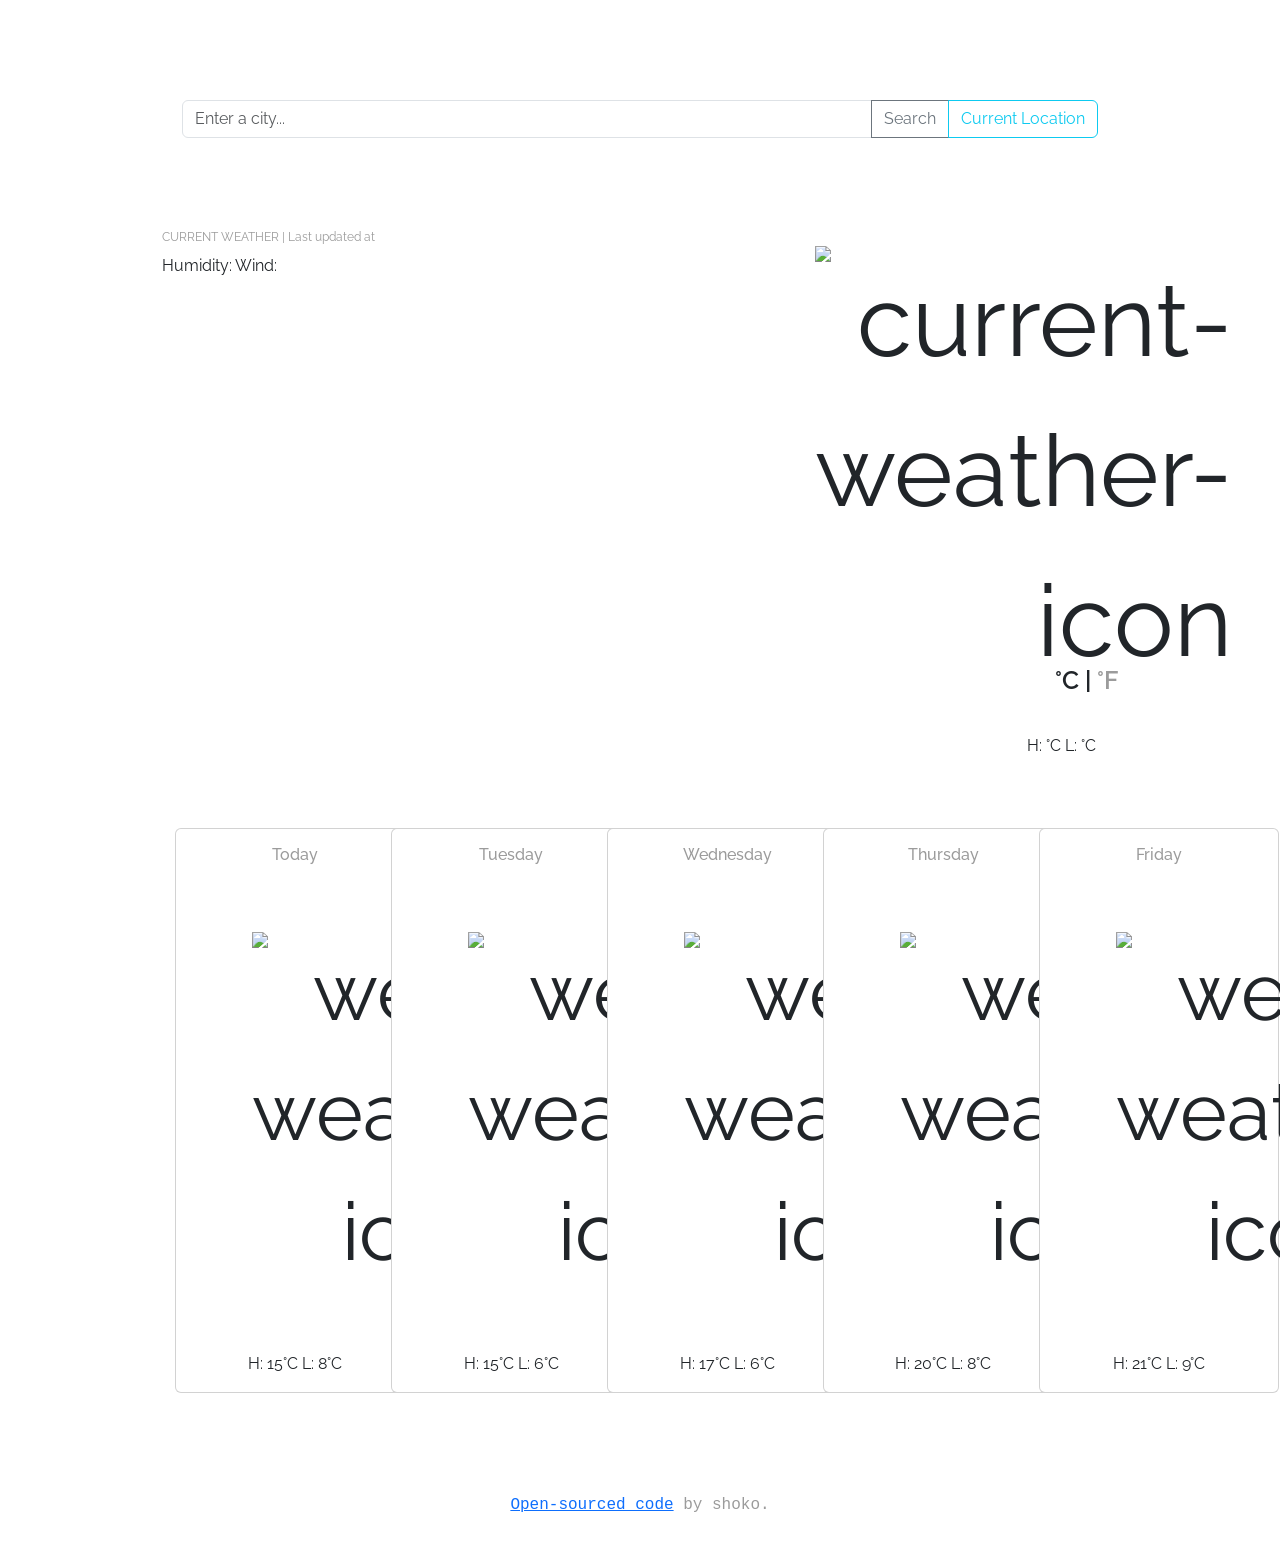
==== index.html @ 6d76c92c "Added humidity and wind speed data" ====
<!DOCTYPE html>
<html lang="en">
  <head>
    <meta charset="UTF-8" />
    <meta http-equiv="X-UA-Compatible" content="IE=edge" />
    <meta name="viewport" content="width=device-width, initial-scale=1.0" />
    <title>Document</title>
    <!--google font-->
    <link rel="preconnect" href="https://fonts.googleapis.com" />
    <link rel="preconnect" href="https://fonts.gstatic.com" crossorigin />
    <link
      href="https://fonts.googleapis.com/css2?family=Lobster&family=Raleway:ital,wght@0,100;0,200;0,300;0,400;0,500;0,600;0,700;0,800;0,900;1,100;1,200;1,300;1,400;1,500;1,600;1,700;1,800;1,900&display=swap"
      rel="stylesheet"
    />
    <!--fontawesome-->
    <script src="https://kit.fontawesome.com/d6dae81a3c.js" crossorigin="anonymous"></script>
    <!--bootstrap-->
    <link
      href="https://cdn.jsdelivr.net/npm/bootstrap@5.2.0-beta1/dist/css/bootstrap.min.css"
      rel="stylesheet"
      integrity="sha384-0evHe/X+R7YkIZDRvuzKMRqM+OrBnVFBL6DOitfPri4tjfHxaWutUpFmBp4vmVor"
      crossorigin="anonymous"
    />
    <!--axios-->
    <script src="https://unpkg.com/axios/dist/axios.min.js"></script>
    <!--css-->
    <link rel="stylesheet" href="src/styles.css" />
  </head>

  <body>
    <div class="container">
<form id="search-city-form" id="search-city-form">
<div class="input-group mb-5 search">
  <input type="text" class="form-control" placeholder="Enter a city..." aria-label="Recipient's username" aria-describedby="button-addon2" id="city-input">
  <button class="btn btn-outline-secondary" type="submit" id="button-addon2">Search</button>
  <br /><button type="button" class="btn btn-outline-info" id="current-location-button">Current Location</button>
</div>
</form>

<section class="current-weather">
<div class="mini-header">
        CURRENT WEATHER | Last updated at 
    <span class="time" id="current-time"></span>
</div>
      <div class="row">
        <div class="col-8">
          <h1 id="city-name"></h1>
          <h4 id="current-day"></h4>
          <h5 class="weather-description" id="weather-description"></h5>
         <span class="humidity-wind"> Humidity: <span class="humidity" id="humidity"></span>   Wind: <span class="wind-speed" id="wind-speed"></span></span>
        </div>

        <div class="col-4 current-temp-right">
         <img src="http://openweathermap.org/img/wn/10d@2x.png" alt="current-weather-icon" class="current-weather-icon" id="weather-icon">
        <span class="current-temperature" id="current-temperature"></span> <span class="current-temperature-celsius"> °C | </span><span class="current-temperature-fahrenheit"> °F </span>
        <div class="current-high-low">
          H: <span class="current-highest-temp" id="current-highest-temp"></span>°C 
          L: <span class="current-lowest-temp" id="current-lowest-temp"></span>°C
        </div>
      </div>
</section>
<section class="rest-of-the-week">
<div class="row">
  <div class="col-sm-1 h-100 mx-auto">
    <div class="card text-center" style="width: 15rem;">
      <div class="card-body">
        <h6 class="card-title">Today</h6>
        <img src="http://openweathermap.org/img/wn/10d@2x.png" alt="week-weather-icon" class="week-weather-icon" id="weather-icon">
        <div class="weekHighLow">
          H: <span class="week-highest-temp">15</span>°C 
          L: <span class="week-lowest-temp">8</span>°C
        </div>
      </div>
    </div>
  </div>
  
  <div class="col-sm-1 h-100 mx-auto">
    <div class="card text-center" style="width: 15rem;">
      <div class="card-body">
        <h6 class="card-title">Tuesday</h6>
        <img src="http://openweathermap.org/img/wn/10d@2x.png" alt="week-weather-icon" class="week-weather-icon" id="weather-icon">
                <div class="week-high-low">
          H: <span class="week-highest-temp">15</span>°C 
          L: <span class="week-lowest-temp">6</span>°C
        </div>
      </div>
    </div>
  </div>

  <div class="col-sm-1 h-100 mx-auto">
    <div class="card text-center" style="width: 15rem;">
      <div class="card-body">
        <h6 class="card-title">Wednesday</h6>
        <img src="http://openweathermap.org/img/wn/10d@2x.png" alt="week-weather-icon" class="week-weather-icon" id="weather-icon">
                <div class="week-high-low">
          H: <span class="week-highest-temp">17</span>°C 
          L: <span class="week-lowest-temp">6</span>°C
        </div>
      </div>
    </div>
  </div>

  <div class="col-sm-1 h-100 mx-auto">
    <div class="card text-center" style="width: 15rem;">
      <div class="card-body">
        <h6 class="card-title">Thursday</h6>
        <img src="http://openweathermap.org/img/wn/10d@2x.png" alt="week-weather-icon" class="week-weather-icon" id="weather-icon">
                <div class="week-high-low">
          H: <span class="week-highest-temp">20</span>°C 
          L: <span class="week-lowest-temp">8</span>°C
        </div>
      </div>
    </div>
  </div>

  <div class="col-sm-1 h-100 mx-auto">
    <div class="card text-center" style="width: 15rem;">
      <div class="card-body">
        <h6 class="card-title">Friday</h6>
        <img src="http://openweathermap.org/img/wn/10d@2x.png" alt="week-weather-icon" class="week-weather-icon" id="weather-icon">
        
                <div class="weekHighLow">
          H: <span class="week-highest-temp">21</span>°C 
          L: <span class="week-lowest-temp">9</span>°C
        </div>
      </div>
    </div>
  </div>
</div>
</section>
<footer>
   <a href="http://github.com/shouedpro/shecodesplus-weather-app-project">Open-sourced code</a> by shoko.
</footer>

    </div>
<script src="src/index.js"></script>
<script src="https://code.jquery.com/jquery-3.2.1.slim.min.js" integrity="sha384-KJ3o2DKtIkvYIK3UENzmM7KCkRr/rE9/Qpg6aAZGJwFDMVNA/GpGFF93hXpG5KkN" crossorigin="anonymous"></script>


  </body>
</html>
---- src/styles.css ----
body {
  font-family: "Raleway", sans-serif;
  margin: 50px;
}

h1 {
  font-size: 70px;
  font-weight: 700;
}

h4 {
  font-size: 40px;
  font-weight: 700;
}

h5 {
  font-size: 30px;
}

section {
  padding: auto 100px;
}

footer {
  color: rgb(155, 155, 155);
  font-family: monospace;
  font-weight: 200;
  margin-top: 100px;
  text-align: center;
}

.search {
  margin-top: 80px;
  padding: 20px 100px;
}

.mini-header {
  color: rgb(155, 155, 155);
  font-size: 12px;
}

.time {
  font-size: 12px;
  font-weight: 600;
}

.weather-description {
  text-transform: capitalize;
}

.wind-speed {
}

.current-temp-right {
  text-align: right;
  margin-right: 0;
}

.current-temperature-celsius {
  position: relative;
  font-size: 25px;
  font-weight: 600;
  top: -34px;
}

.current-temperature-fahrenheit {
  position: relative;
  font-size: 25px;
  font-weight: 600;
  top: -34px;
  color: rgb(155, 155, 155);
}

.current-weather-icon {
  font-size: 100px;
  text-align: right;
}

.current-temperature {
  font-size: 90px;
  font-weight: 750;
}

.current-high-low {
  font-size: 16px;
  padding: 0 20px 0 210px;
  text-align: center;
}

.current-weather {
  margin: 70px 0;
  padding: 0 80px;
}

.rest-of-the-week {
  display: block;
  margin: 70px 0;
  padding: 0 30px;
}

.card-title {
  color: rgb(155, 155, 155);
}

.week-weather-icon {
  font-size: 80px;
  margin: 60px;
  padding: 0;
}
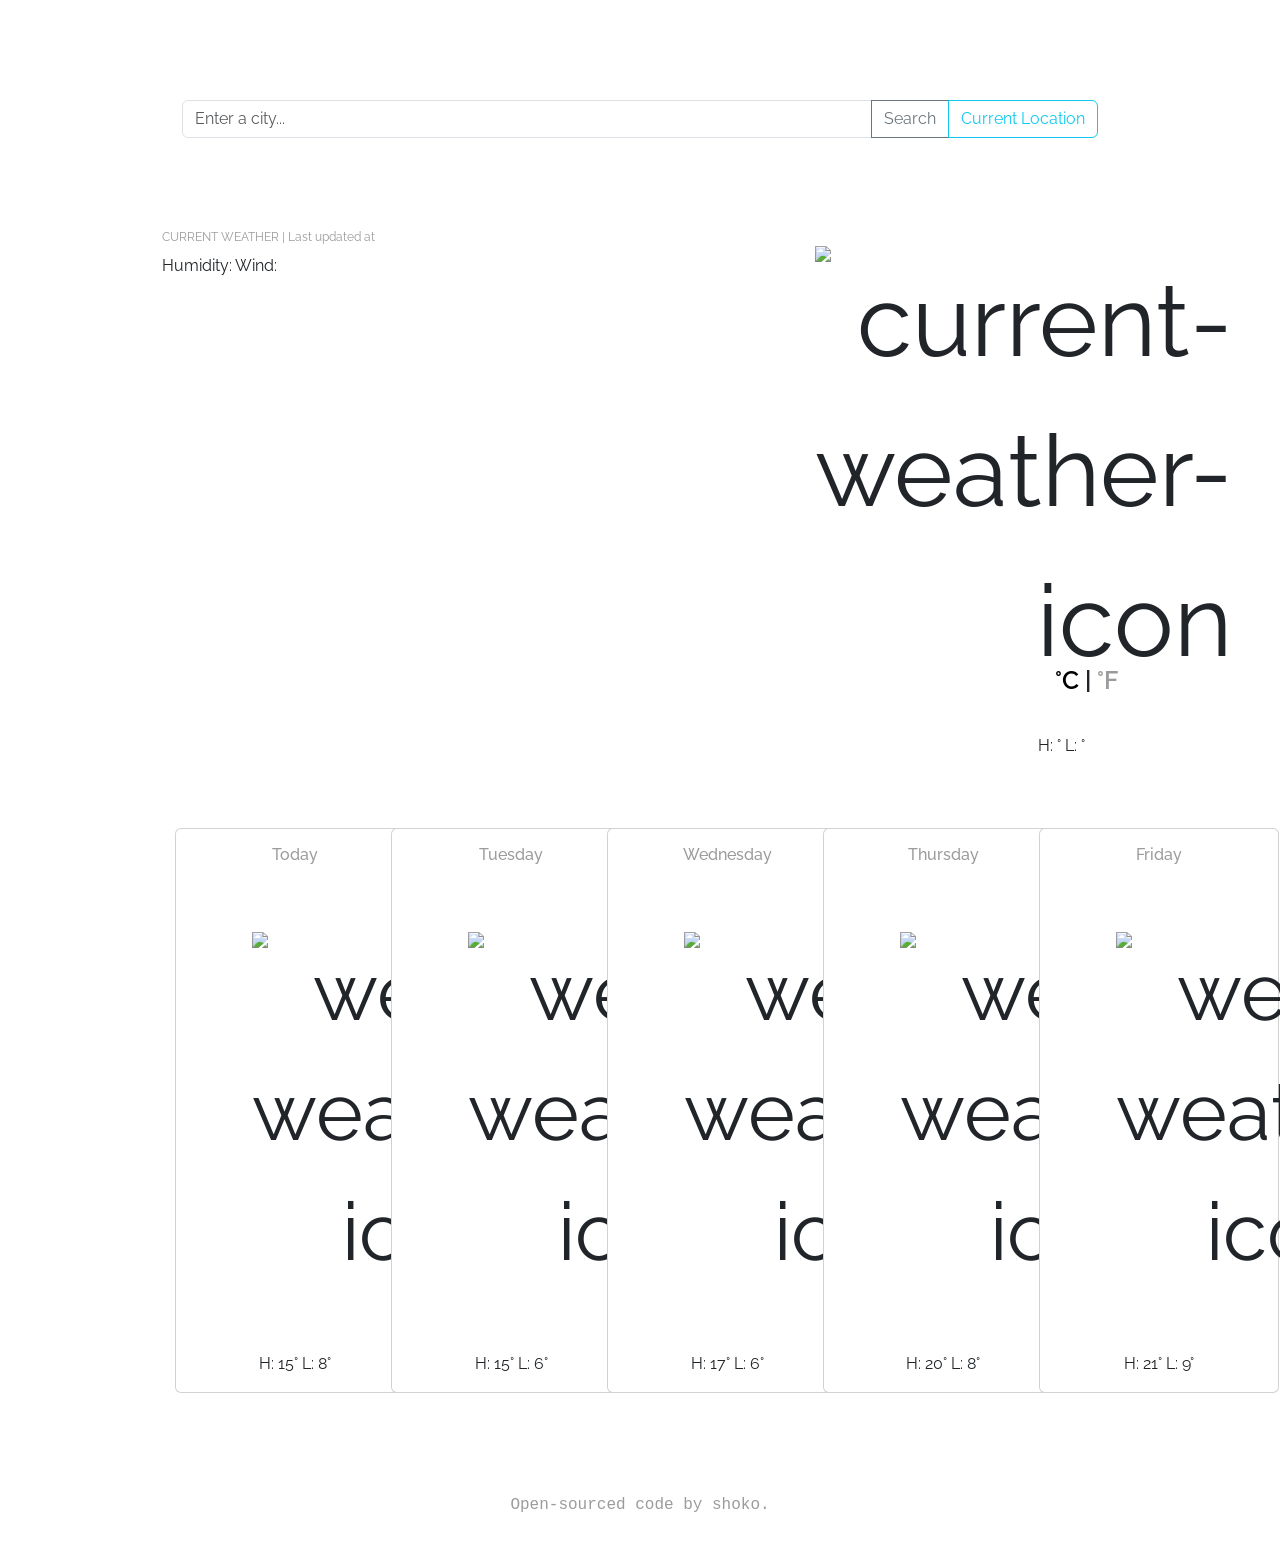
==== commit 374b3dd7: "Added degree conversions to current temp including the highest/lowest" ====
--- a/index.html
+++ b/index.html
@@ -52,10 +52,11 @@
 
         <div class="col-4 current-temp-right">
          <img src="http://openweathermap.org/img/wn/10d@2x.png" alt="current-weather-icon" class="current-weather-icon" id="weather-icon">
-        <span class="current-temperature" id="current-temperature"></span> <span class="current-temperature-celsius"> °C | </span><span class="current-temperature-fahrenheit"> °F </span>
+        <span class="current-temperature" id="current-temperature"></span> 
+        <span class="degree-btn"> <a href="#" class="celsius-btn active" id="celsius-btn"> °C</a> | <a href="#" class="fahrenheit-btn" id="fahrenheit-btn"> °F </a></span>
         <div class="current-high-low">
-          H: <span class="current-highest-temp" id="current-highest-temp"></span>°C 
-          L: <span class="current-lowest-temp" id="current-lowest-temp"></span>°C
+          H: <span class="current-highest-temp" id="current-highest-temp"></span>°
+          L: <span class="current-lowest-temp" id="current-lowest-temp"></span>°
         </div>
       </div>
 </section>
@@ -67,8 +68,8 @@
         <h6 class="card-title">Today</h6>
         <img src="http://openweathermap.org/img/wn/10d@2x.png" alt="week-weather-icon" class="week-weather-icon" id="weather-icon">
         <div class="weekHighLow">
-          H: <span class="week-highest-temp">15</span>°C 
-          L: <span class="week-lowest-temp">8</span>°C
+          H: <span class="week-highest-temp">15</span>°
+          L: <span class="week-lowest-temp">8</span>°
         </div>
       </div>
     </div>
@@ -80,8 +81,8 @@
         <h6 class="card-title">Tuesday</h6>
         <img src="http://openweathermap.org/img/wn/10d@2x.png" alt="week-weather-icon" class="week-weather-icon" id="weather-icon">
                 <div class="week-high-low">
-          H: <span class="week-highest-temp">15</span>°C 
-          L: <span class="week-lowest-temp">6</span>°C
+          H: <span class="week-highest-temp">15</span>° 
+          L: <span class="week-lowest-temp">6</span>°
         </div>
       </div>
     </div>
@@ -93,8 +94,8 @@
         <h6 class="card-title">Wednesday</h6>
         <img src="http://openweathermap.org/img/wn/10d@2x.png" alt="week-weather-icon" class="week-weather-icon" id="weather-icon">
                 <div class="week-high-low">
-          H: <span class="week-highest-temp">17</span>°C 
-          L: <span class="week-lowest-temp">6</span>°C
+          H: <span class="week-highest-temp">17</span>° 
+          L: <span class="week-lowest-temp">6</span>°
         </div>
       </div>
     </div>
@@ -106,8 +107,8 @@
         <h6 class="card-title">Thursday</h6>
         <img src="http://openweathermap.org/img/wn/10d@2x.png" alt="week-weather-icon" class="week-weather-icon" id="weather-icon">
                 <div class="week-high-low">
-          H: <span class="week-highest-temp">20</span>°C 
-          L: <span class="week-lowest-temp">8</span>°C
+          H: <span class="week-highest-temp">20</span>° 
+          L: <span class="week-lowest-temp">8</span>°
         </div>
       </div>
     </div>
@@ -120,8 +121,8 @@
         <img src="http://openweathermap.org/img/wn/10d@2x.png" alt="week-weather-icon" class="week-weather-icon" id="weather-icon">
         
                 <div class="weekHighLow">
-          H: <span class="week-highest-temp">21</span>°C 
-          L: <span class="week-lowest-temp">9</span>°C
+          H: <span class="week-highest-temp">21</span>°
+          L: <span class="week-lowest-temp">9</span>°
         </div>
       </div>
     </div>
--- a/src/styles.css
+++ b/src/styles.css
@@ -19,6 +19,20 @@
 
 section {
   padding: auto 100px;
+}
+
+a {
+  color: inherit;
+  color: rgb(155, 155, 155);
+  text-decoration: none;
+}
+
+a :hover {
+  color: inherit;
+  color: #0ccaf0;
+  font-size: 25px;
+  font-weight: 600;
+  top: -34px;
 }
 
 footer {
@@ -48,27 +62,35 @@
   text-transform: capitalize;
 }
 
-.wind-speed {
-}
-
 .current-temp-right {
   text-align: right;
   margin-right: 0;
 }
 
-.current-temperature-celsius {
+.degree-btn {
   position: relative;
   font-size: 25px;
   font-weight: 600;
   top: -34px;
+  text-decoration: none;
 }
 
-.current-temperature-fahrenheit {
-  position: relative;
+.degree-btn :hover {
+  color: #0ccaf0;
   font-size: 25px;
   font-weight: 600;
   top: -34px;
-  color: rgb(155, 155, 155);
+  text-decoration: none;
+}
+
+.degree-btn .active {
+  color: black;
+  cursor: default;
+  text-decoration: none;
+}
+
+.degree-btn .active :hover {
+  text-decoration: none;
 }
 
 .current-weather-icon {
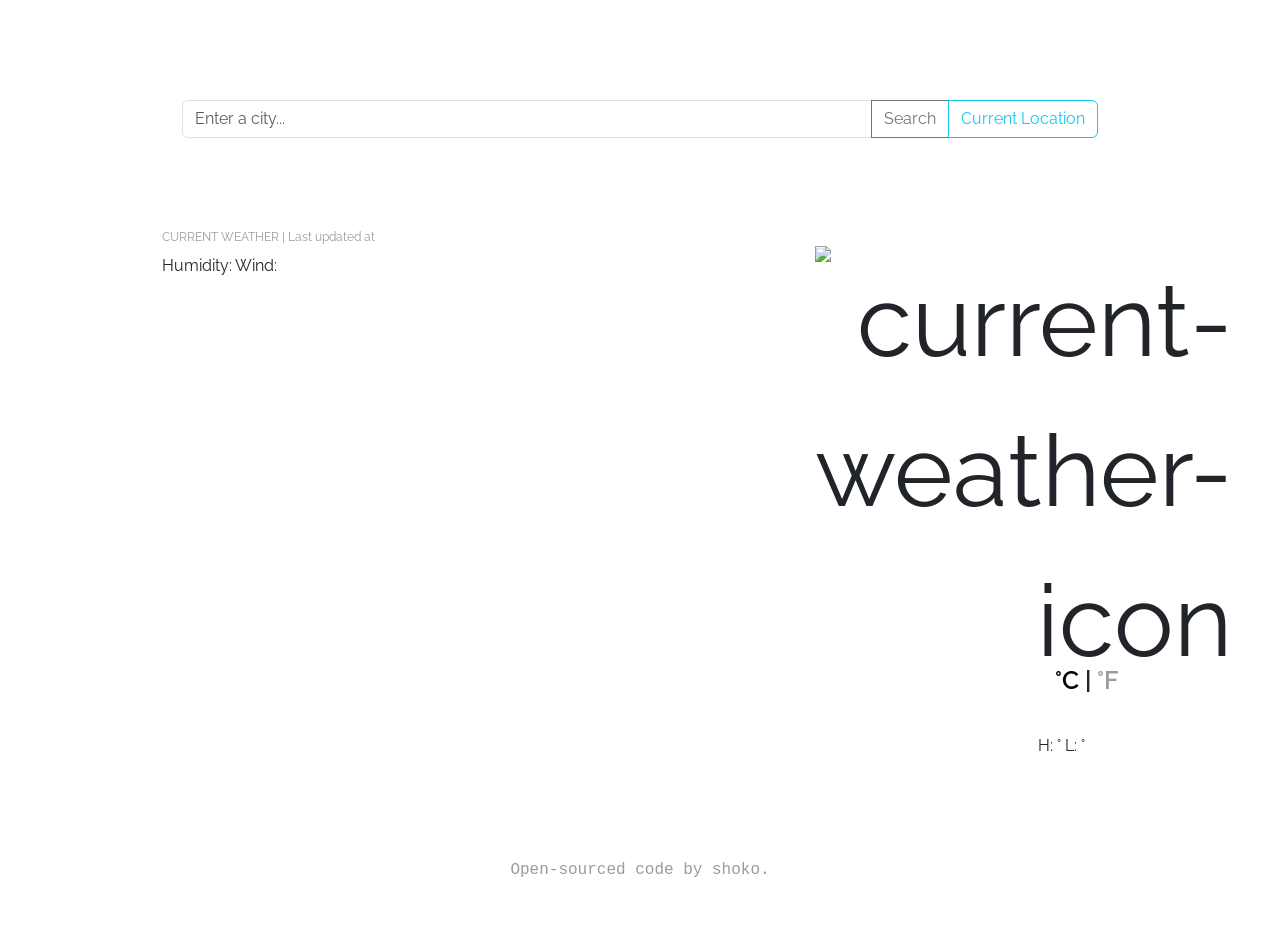
==== commit 18fb5a9f: "Updated forecast based on API data" ====
--- a/index.html
+++ b/index.html
@@ -24,7 +24,7 @@
     <!--axios-->
     <script src="https://unpkg.com/axios/dist/axios.min.js"></script>
     <!--css-->
-    <link rel="stylesheet" href="src/styles.css" />
+    <link rel="stylesheet" type="text/css" href="src/styles.css" />
   </head>
 
   <body>
@@ -33,7 +33,7 @@
 <div class="input-group mb-5 search">
   <input type="text" class="form-control" placeholder="Enter a city..." aria-label="Recipient's username" aria-describedby="button-addon2" id="city-input">
   <button class="btn btn-outline-secondary" type="submit" id="button-addon2">Search</button>
-  <br /><button type="button" class="btn btn-outline-info" id="current-location-button">Current Location</button>
+  <br /><button type="button" class="btn btn-outline-info current-location-btn" id="current-location-button">Current Location</button>
 </div>
 </form>
 
@@ -60,74 +60,8 @@
         </div>
       </div>
 </section>
-<section class="rest-of-the-week">
-<div class="row">
-  <div class="col-sm-1 h-100 mx-auto">
-    <div class="card text-center" style="width: 15rem;">
-      <div class="card-body">
-        <h6 class="card-title">Today</h6>
-        <img src="http://openweathermap.org/img/wn/10d@2x.png" alt="week-weather-icon" class="week-weather-icon" id="weather-icon">
-        <div class="weekHighLow">
-          H: <span class="week-highest-temp">15</span>°
-          L: <span class="week-lowest-temp">8</span>°
-        </div>
-      </div>
-    </div>
-  </div>
-  
-  <div class="col-sm-1 h-100 mx-auto">
-    <div class="card text-center" style="width: 15rem;">
-      <div class="card-body">
-        <h6 class="card-title">Tuesday</h6>
-        <img src="http://openweathermap.org/img/wn/10d@2x.png" alt="week-weather-icon" class="week-weather-icon" id="weather-icon">
-                <div class="week-high-low">
-          H: <span class="week-highest-temp">15</span>° 
-          L: <span class="week-lowest-temp">6</span>°
-        </div>
-      </div>
-    </div>
-  </div>
+<section class="weather-forecast" id="weather-forecast">
 
-  <div class="col-sm-1 h-100 mx-auto">
-    <div class="card text-center" style="width: 15rem;">
-      <div class="card-body">
-        <h6 class="card-title">Wednesday</h6>
-        <img src="http://openweathermap.org/img/wn/10d@2x.png" alt="week-weather-icon" class="week-weather-icon" id="weather-icon">
-                <div class="week-high-low">
-          H: <span class="week-highest-temp">17</span>° 
-          L: <span class="week-lowest-temp">6</span>°
-        </div>
-      </div>
-    </div>
-  </div>
-
-  <div class="col-sm-1 h-100 mx-auto">
-    <div class="card text-center" style="width: 15rem;">
-      <div class="card-body">
-        <h6 class="card-title">Thursday</h6>
-        <img src="http://openweathermap.org/img/wn/10d@2x.png" alt="week-weather-icon" class="week-weather-icon" id="weather-icon">
-                <div class="week-high-low">
-          H: <span class="week-highest-temp">20</span>° 
-          L: <span class="week-lowest-temp">8</span>°
-        </div>
-      </div>
-    </div>
-  </div>
-
-  <div class="col-sm-1 h-100 mx-auto">
-    <div class="card text-center" style="width: 15rem;">
-      <div class="card-body">
-        <h6 class="card-title">Friday</h6>
-        <img src="http://openweathermap.org/img/wn/10d@2x.png" alt="week-weather-icon" class="week-weather-icon" id="weather-icon">
-        
-                <div class="weekHighLow">
-          H: <span class="week-highest-temp">21</span>°
-          L: <span class="week-lowest-temp">9</span>°
-        </div>
-      </div>
-    </div>
-  </div>
-</div>
 </section>
 <footer>
    <a href="http://github.com/shouedpro/shecodesplus-weather-app-project">Open-sourced code</a> by shoko.
--- a/src/styles.css
+++ b/src/styles.css
@@ -46,6 +46,14 @@
 .search {
   margin-top: 80px;
   padding: 20px 100px;
+}
+
+.current-location-btn :hover {
+  color: white;
+}
+
+.current-location-btn .active {
+  color: white;
 }
 
 .mini-header {
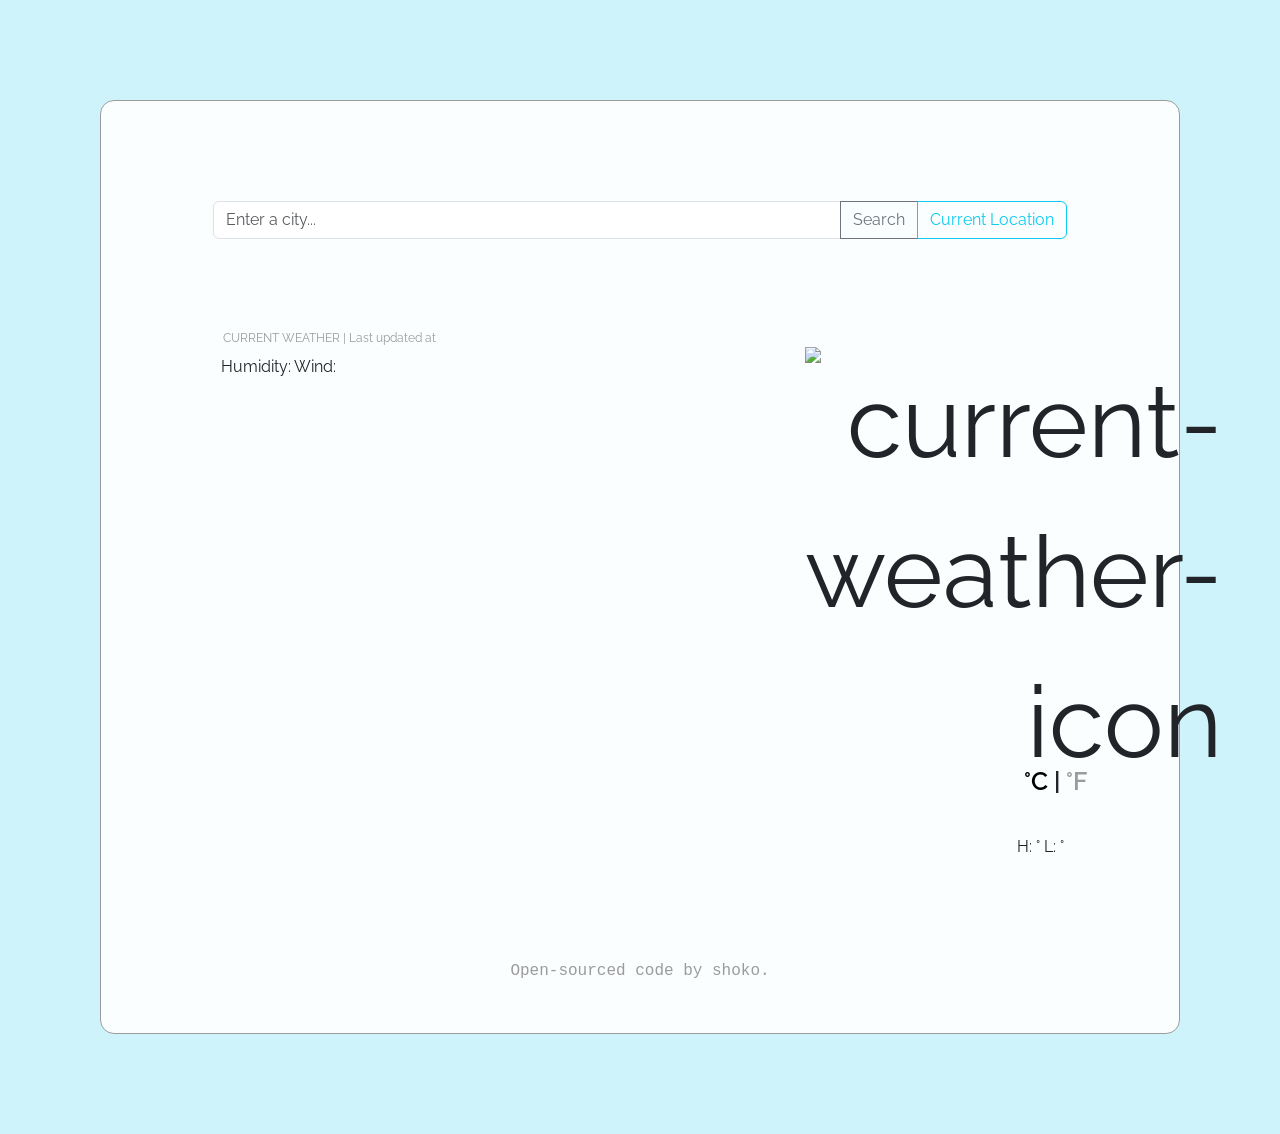
==== commit 623f6989: "Done the last tidy-up before shecodes plus final project submission (with °F conversion)" ====
--- a/index.html
+++ b/index.html
@@ -43,10 +43,10 @@
     <span class="time" id="current-time"></span>
 </div>
       <div class="row">
-        <div class="col-8">
+        <div class="col-8 current-temp-left">
           <h1 id="city-name"></h1>
-          <h4 id="current-day"></h4>
-          <h5 class="weather-description" id="weather-description"></h5>
+  <h4 id="current-day"></h4> 
+            <h5 class="weather-description" id="weather-description"></h5>
          <span class="humidity-wind"> Humidity: <span class="humidity" id="humidity"></span>   Wind: <span class="wind-speed" id="wind-speed"></span></span>
         </div>
 
--- a/src/styles.css
+++ b/src/styles.css
@@ -1,6 +1,7 @@
 body {
   font-family: "Raleway", sans-serif;
-  margin: 50px;
+  margin: 100px;
+  background-color: #cef3fa;
 }
 
 h1 {
@@ -39,8 +40,14 @@
   color: rgb(155, 155, 155);
   font-family: monospace;
   font-weight: 200;
-  margin-top: 100px;
+  margin: 100px auto 50px auto;
   text-align: center;
+}
+
+.container {
+  border: 1px solid rgb(155, 155, 155);
+  border-radius: 14px;
+  background-color: #fbfeff;
 }
 
 .search {
@@ -59,11 +66,16 @@
 .mini-header {
   color: rgb(155, 155, 155);
   font-size: 12px;
+  padding-left: 30px;
 }
 
 .time {
   font-size: 12px;
   font-weight: 600;
+}
+
+.current-temp-left {
+  padding-left: 40px;
 }
 
 .weather-description {
@@ -122,18 +134,22 @@
   padding: 0 80px;
 }
 
-.rest-of-the-week {
+.weather-forecast {
   display: block;
   margin: 70px 0;
   padding: 0 30px;
 }
 
-.card-title {
+.weather-forecast-date {
   color: rgb(155, 155, 155);
+  text-align: center;
 }
 
 .week-weather-icon {
   font-size: 80px;
-  margin: 60px;
+  margin: 0 auto;
   padding: 0;
 }
+.weekHighLow {
+  text-align: center;
+}
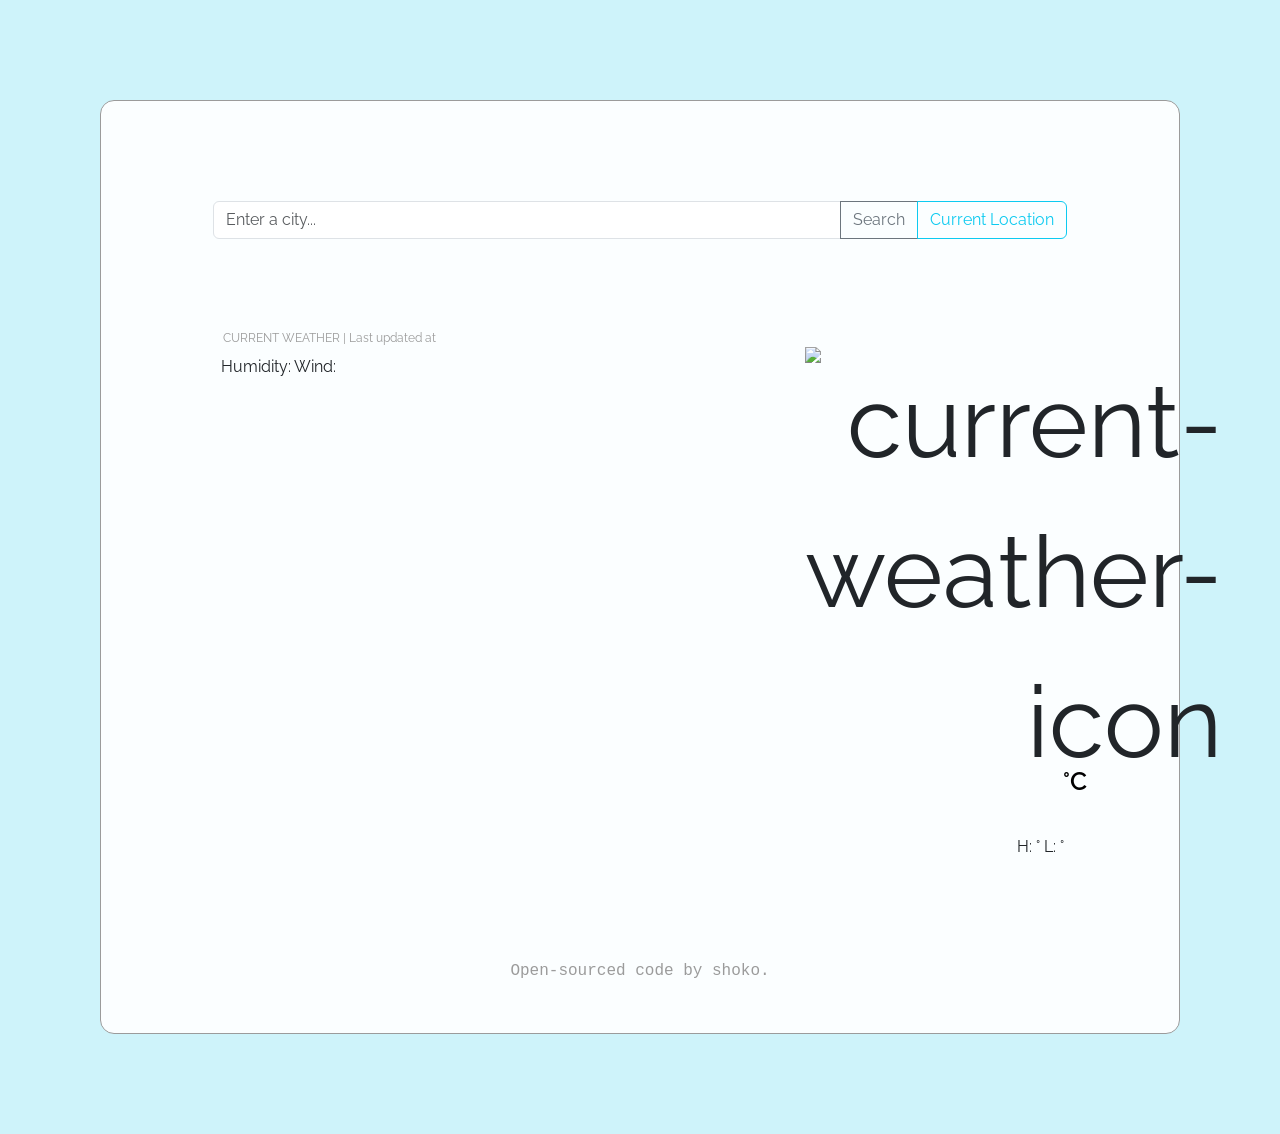
==== commit feaf6cb6: "Done final tweaks before shecodes plus final project submission" ====
--- a/index.html
+++ b/index.html
@@ -53,7 +53,7 @@
         <div class="col-4 current-temp-right">
          <img src="http://openweathermap.org/img/wn/10d@2x.png" alt="current-weather-icon" class="current-weather-icon" id="weather-icon">
         <span class="current-temperature" id="current-temperature"></span> 
-        <span class="degree-btn"> <a href="#" class="celsius-btn active" id="celsius-btn"> °C</a> | <a href="#" class="fahrenheit-btn" id="fahrenheit-btn"> °F </a></span>
+        <span class="degree-btn"> <a href="#" class="celsius-btn active" id="celsius-btn"> °C</a></span>
         <div class="current-high-low">
           H: <span class="current-highest-temp" id="current-highest-temp"></span>°
           L: <span class="current-lowest-temp" id="current-lowest-temp"></span>°
